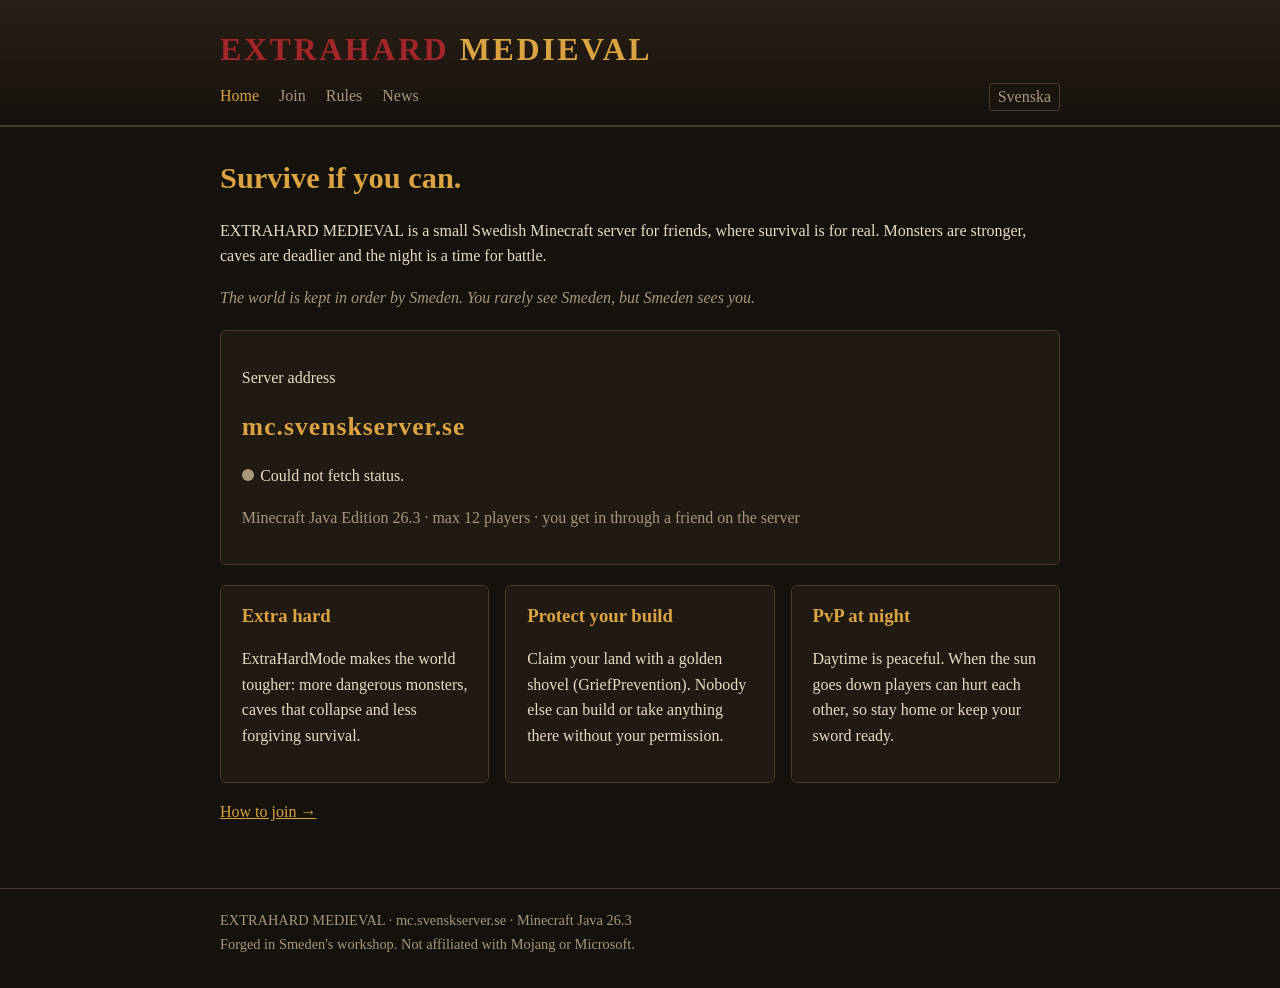
==== en/index.html @ 03857587 "Mjukare serveradress, ingen admin-namngivning, in kommer man genom en vän Co-Authored-By: Claude Opu" ====
<!DOCTYPE html>
<html lang="en">
<head>
<meta charset="utf-8">
<meta name="viewport" content="width=device-width, initial-scale=1">
<meta http-equiv="Content-Security-Policy" content="default-src 'self'; script-src 'self'; style-src 'self'; img-src 'self' data:; connect-src https://api.mcsrvstat.us; base-uri 'none'; form-action 'none'">
<meta name="referrer" content="strict-origin-when-cross-origin">
<title>EXTRAHARD MEDIEVAL</title>
<meta name="description" content="EXTRAHARD MEDIEVAL – a Swedish Minecraft server with harder survival. mc.svenskserver.se">
<link rel="alternate" hreflang="sv" href="https://www.svenskserver.se/">
<link rel="alternate" hreflang="en" href="https://www.svenskserver.se/en/">
<link rel="stylesheet" href="/assets/style.css">
</head>
<body>
<header><div class="wrap">
<a class="brand" href="/en/">EXTRAHARD <span>MEDIEVAL</span></a>
<nav>
<a href="/en/" aria-current="page">Home</a>
<a href="/en/join.html">Join</a>
<a href="/en/rules.html">Rules</a>
<a href="/en/news.html">News</a>
<a class="lang" href="/" hreflang="sv" lang="sv">Svenska</a>
</nav>
</div></header>
<main class="wrap">
<h1>Survive if you can.</h1>
<p>EXTRAHARD MEDIEVAL is a small Swedish Minecraft server for friends, where survival is for real.
Monsters are stronger, caves are deadlier and the night is a time for battle.</p>
<p class="muted"><em>The world is kept in order by Smeden. You rarely see Smeden, but Smeden sees you.</em></p>

<div class="panel">
<p>Server address</p>
<p><span class="address">mc.svenskserver.se</span></p>
<p id="status"><span class="status-dot"></span><span class="status-text">Fetching status …</span></p>
<p class="muted">Minecraft Java Edition 26.3 · max 12 players · you get in through a friend on the server</p>
</div>

<div class="grid">
<div class="panel"><h3>Extra hard</h3>
<p>ExtraHardMode makes the world tougher: more dangerous monsters, caves that collapse and less forgiving survival.</p></div>
<div class="panel"><h3>Protect your build</h3>
<p>Claim your land with a golden shovel (GriefPrevention). Nobody else can build or take anything there without your permission.</p></div>
<div class="panel"><h3>PvP at night</h3>
<p>Daytime is peaceful. When the sun goes down players can hurt each other, so stay home or keep your sword ready.</p></div>
</div>

<p><a href="/en/join.html">How to join →</a></p>
</main>
<footer><div class="wrap">
EXTRAHARD MEDIEVAL · mc.svenskserver.se · Minecraft Java 26.3<br>
Forged in Smeden's workshop. Not affiliated with Mojang or Microsoft.
</div></footer>
<script src="/assets/status.js"></script>
</body>
</html>
---- assets/style.css ----
:root {
  --bg: #15110d;
  --panel: #211a13;
  --edge: #4a3a26;
  --text: #e8dcc4;
  --muted: #a8977a;
  --gold: #d9a441;
  --blood: #a3262a;
  --ok: #6fae4f;
  font-family: Georgia, "Times New Roman", serif;
}

* { box-sizing: border-box; }

body {
  margin: 0;
  background: var(--bg);
  color: var(--text);
  line-height: 1.6;
}

a { color: var(--gold); }

header {
  border-bottom: 2px solid var(--edge);
  background: linear-gradient(#2a1f15, var(--bg));
}

.wrap { max-width: 880px; margin: 0 auto; padding: 0 1.25rem; }

.brand {
  display: block;
  padding: 1.5rem 0 0.5rem;
  text-decoration: none;
  font-size: 2rem;
  font-weight: bold;
  letter-spacing: 0.08em;
  color: var(--blood);
}
.brand span { color: var(--gold); }

nav { display: flex; flex-wrap: wrap; gap: 0.25rem 1.25rem; padding-bottom: 0.9rem; }
nav a { text-decoration: none; color: var(--muted); }
nav a:hover, nav a[aria-current="page"] { color: var(--gold); }
nav a.lang { margin-left: auto; border: 1px solid var(--edge); padding: 0 0.5rem; border-radius: 3px; }

main.wrap { padding-top: 2rem; padding-bottom: 3rem; }

h1, h2, h3 { color: var(--gold); line-height: 1.25; }
h1 { font-size: 1.9rem; margin-top: 0; }

.panel {
  background: var(--panel);
  border: 1px solid var(--edge);
  border-radius: 6px;
  padding: 1.1rem 1.3rem;
  margin: 1.25rem 0;
}

.address {
  font-size: 1.6rem;
  font-weight: bold;
  letter-spacing: 0.04em;
  color: var(--gold);
}
li .address { font-size: 1.1rem; }

.status-dot {
  display: inline-block;
  width: 0.75rem; height: 0.75rem;
  border-radius: 50%;
  background: var(--muted);
  margin-right: 0.4rem;
}
.status-dot.up { background: var(--ok); }
.status-dot.down { background: var(--blood); }

.grid { display: grid; gap: 1rem; grid-template-columns: repeat(auto-fit, minmax(240px, 1fr)); }
.grid .panel { margin: 0; }
.grid h3 { margin-top: 0; }

ol li, ul li { margin: 0.3rem 0; }

.muted { color: var(--muted); }

footer {
  border-top: 1px solid var(--edge);
  padding: 1.25rem 0 2rem;
  color: var(--muted);
  font-size: 0.9rem;
}
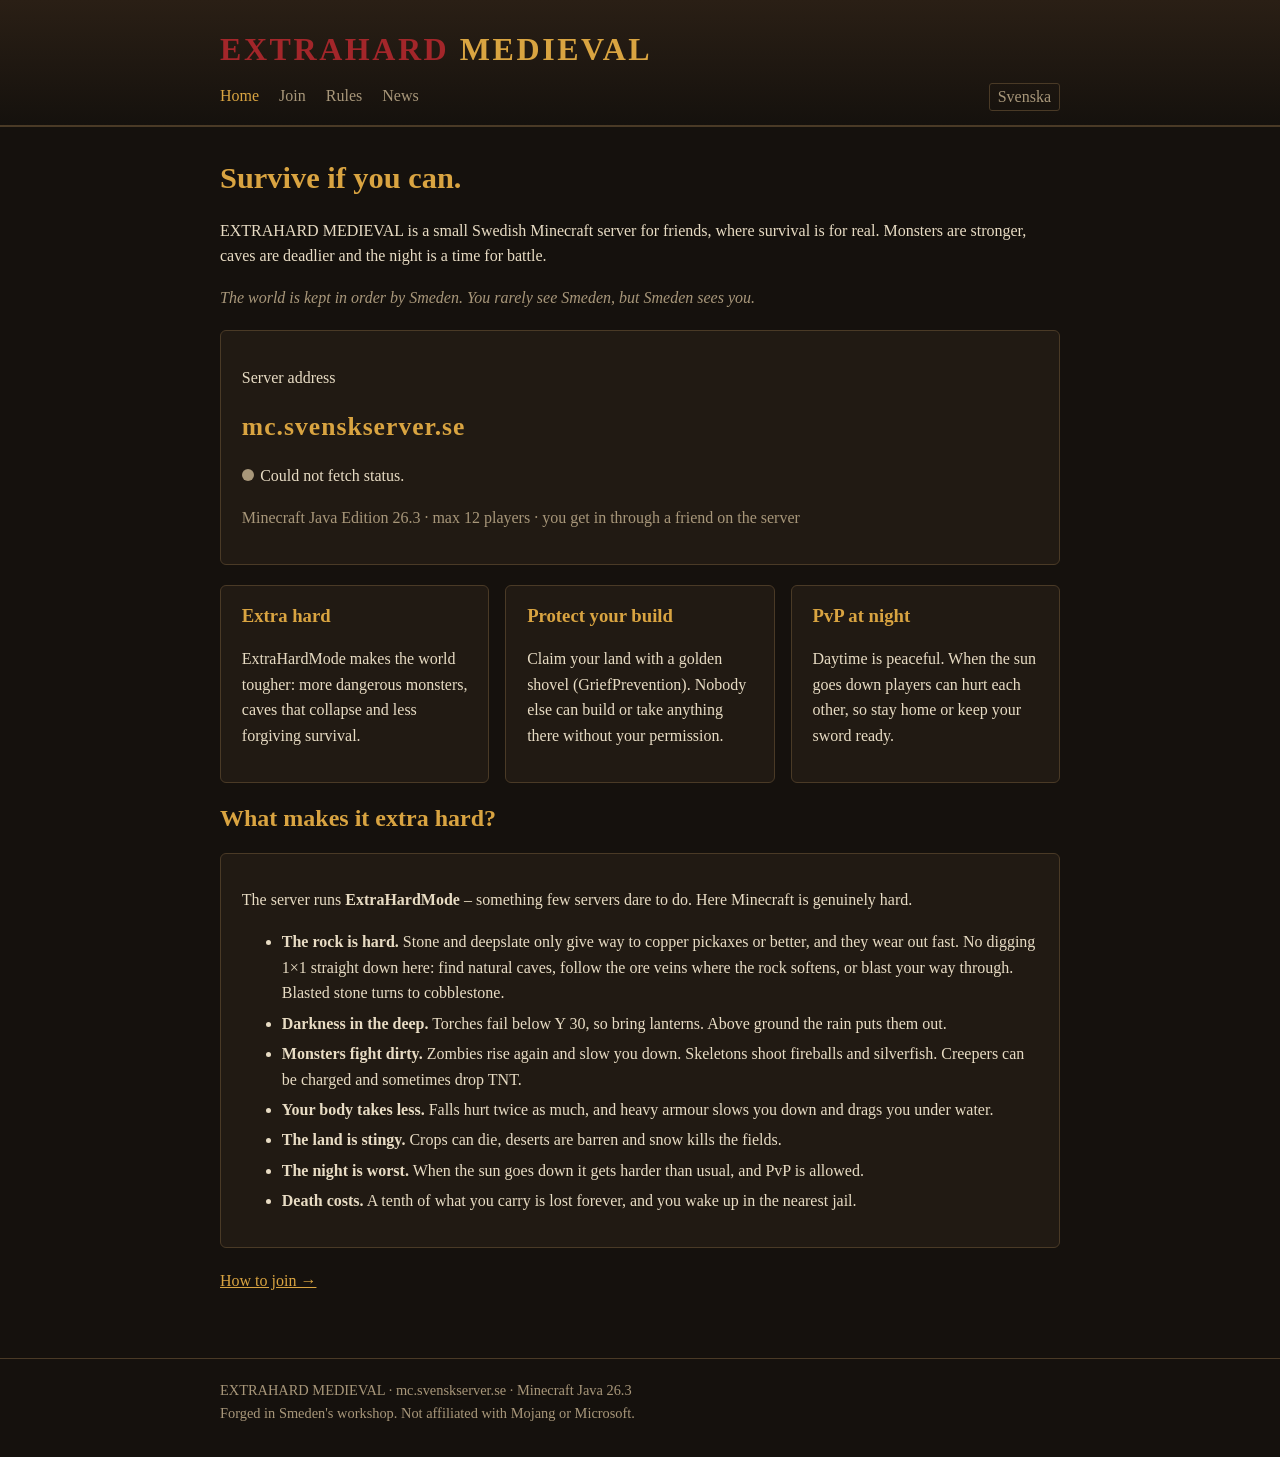
==== commit fa7f6db5: "Startsidan: Vad gör det extrahårt? (ExtraHardMode, berget, mörkret, monstren) Co-Authored-By: Claude" ====
--- a/en/index.html
+++ b/en/index.html
@@ -44,6 +44,20 @@
 <p>Daytime is peaceful. When the sun goes down players can hurt each other, so stay home or keep your sword ready.</p></div>
 </div>
 
+<h2>What makes it extra hard?</h2>
+<div class="panel">
+<p>The server runs <strong>ExtraHardMode</strong> – something few servers dare to do. Here Minecraft is genuinely hard.</p>
+<ul>
+<li><strong>The rock is hard.</strong> Stone and deepslate only give way to copper pickaxes or better, and they wear out fast. No digging 1×1 straight down here: find natural caves, follow the ore veins where the rock softens, or blast your way through. Blasted stone turns to cobblestone.</li>
+<li><strong>Darkness in the deep.</strong> Torches fail below Y 30, so bring lanterns. Above ground the rain puts them out.</li>
+<li><strong>Monsters fight dirty.</strong> Zombies rise again and slow you down. Skeletons shoot fireballs and silverfish. Creepers can be charged and sometimes drop TNT.</li>
+<li><strong>Your body takes less.</strong> Falls hurt twice as much, and heavy armour slows you down and drags you under water.</li>
+<li><strong>The land is stingy.</strong> Crops can die, deserts are barren and snow kills the fields.</li>
+<li><strong>The night is worst.</strong> When the sun goes down it gets harder than usual, and PvP is allowed.</li>
+<li><strong>Death costs.</strong> A tenth of what you carry is lost forever, and you wake up in the nearest jail.</li>
+</ul>
+</div>
+
 <p><a href="/en/join.html">How to join →</a></p>
 </main>
 <footer><div class="wrap">
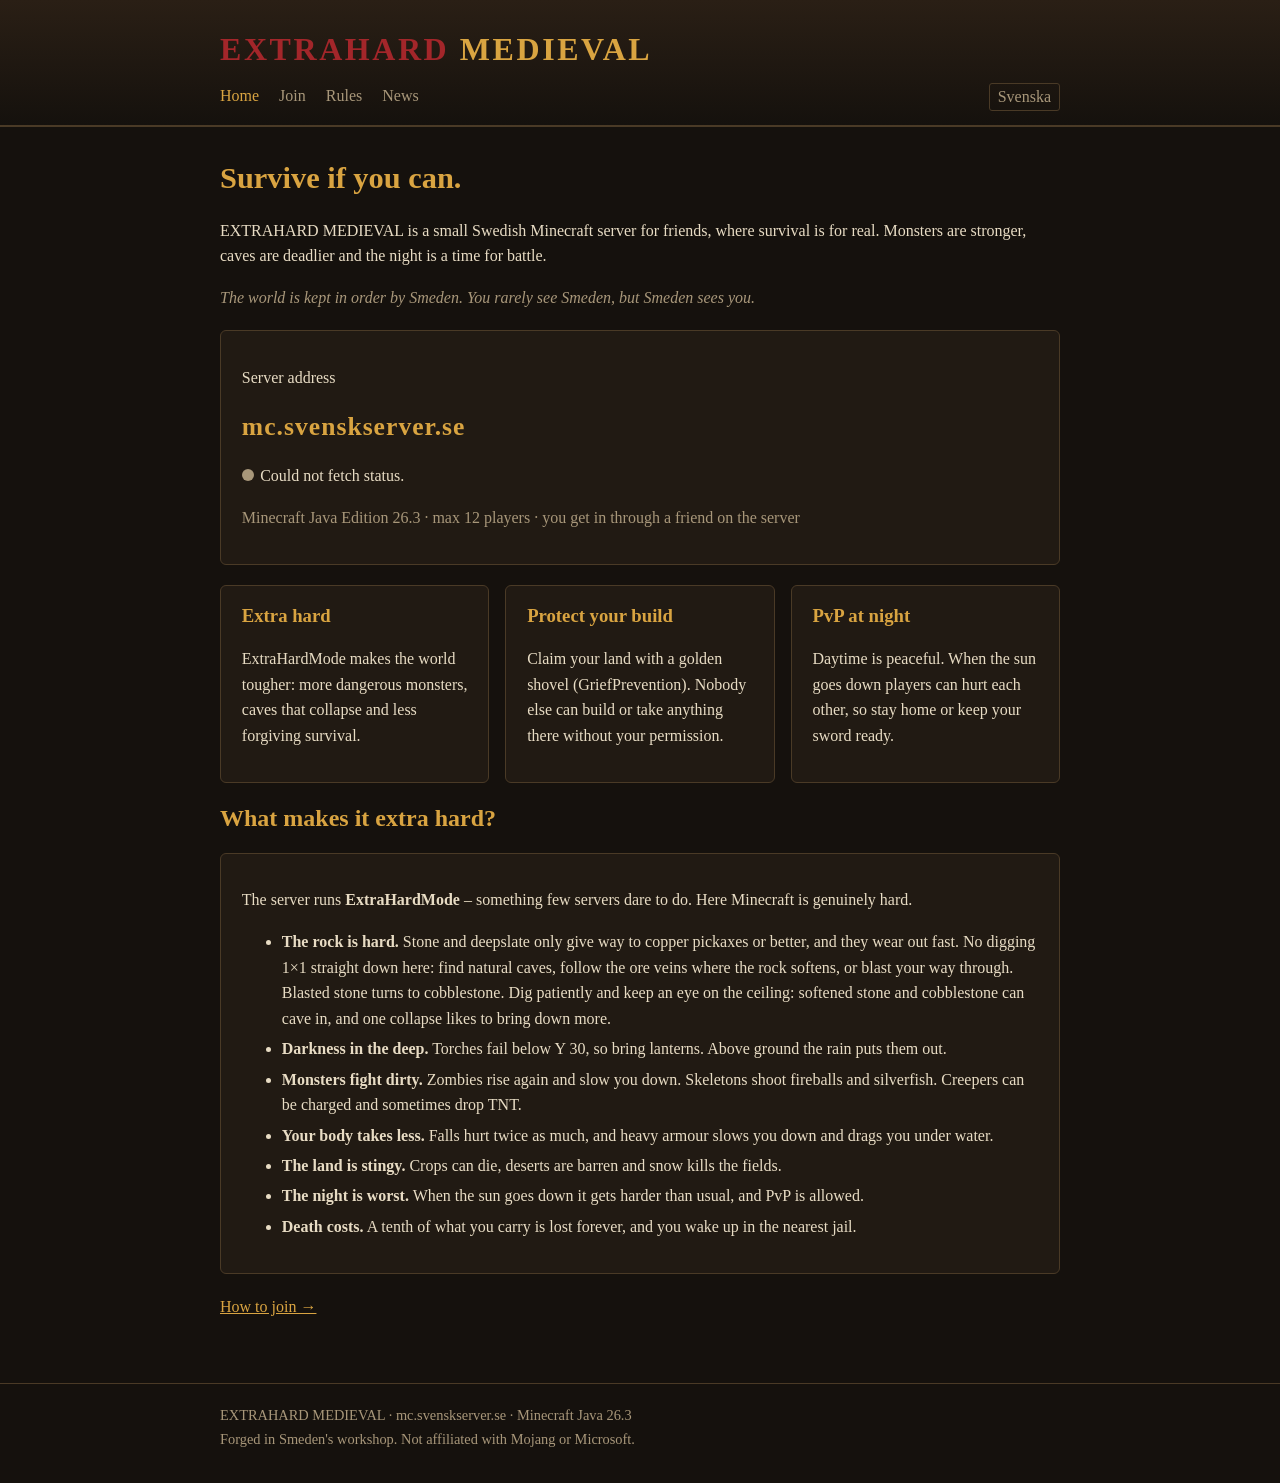
==== commit d0d3a873: "Extrahårt: tålamod och ras i berget Co-Authored-By: Claude Opus 5.5 <noreply@anthropic.com>" ====
--- a/en/index.html
+++ b/en/index.html
@@ -48,7 +48,7 @@
 <div class="panel">
 <p>The server runs <strong>ExtraHardMode</strong> – something few servers dare to do. Here Minecraft is genuinely hard.</p>
 <ul>
-<li><strong>The rock is hard.</strong> Stone and deepslate only give way to copper pickaxes or better, and they wear out fast. No digging 1×1 straight down here: find natural caves, follow the ore veins where the rock softens, or blast your way through. Blasted stone turns to cobblestone.</li>
+<li><strong>The rock is hard.</strong> Stone and deepslate only give way to copper pickaxes or better, and they wear out fast. No digging 1×1 straight down here: find natural caves, follow the ore veins where the rock softens, or blast your way through. Blasted stone turns to cobblestone. Dig patiently and keep an eye on the ceiling: softened stone and cobblestone can cave in, and one collapse likes to bring down more.</li>
 <li><strong>Darkness in the deep.</strong> Torches fail below Y 30, so bring lanterns. Above ground the rain puts them out.</li>
 <li><strong>Monsters fight dirty.</strong> Zombies rise again and slow you down. Skeletons shoot fireballs and silverfish. Creepers can be charged and sometimes drop TNT.</li>
 <li><strong>Your body takes less.</strong> Falls hurt twice as much, and heavy armour slows you down and drags you under water.</li>
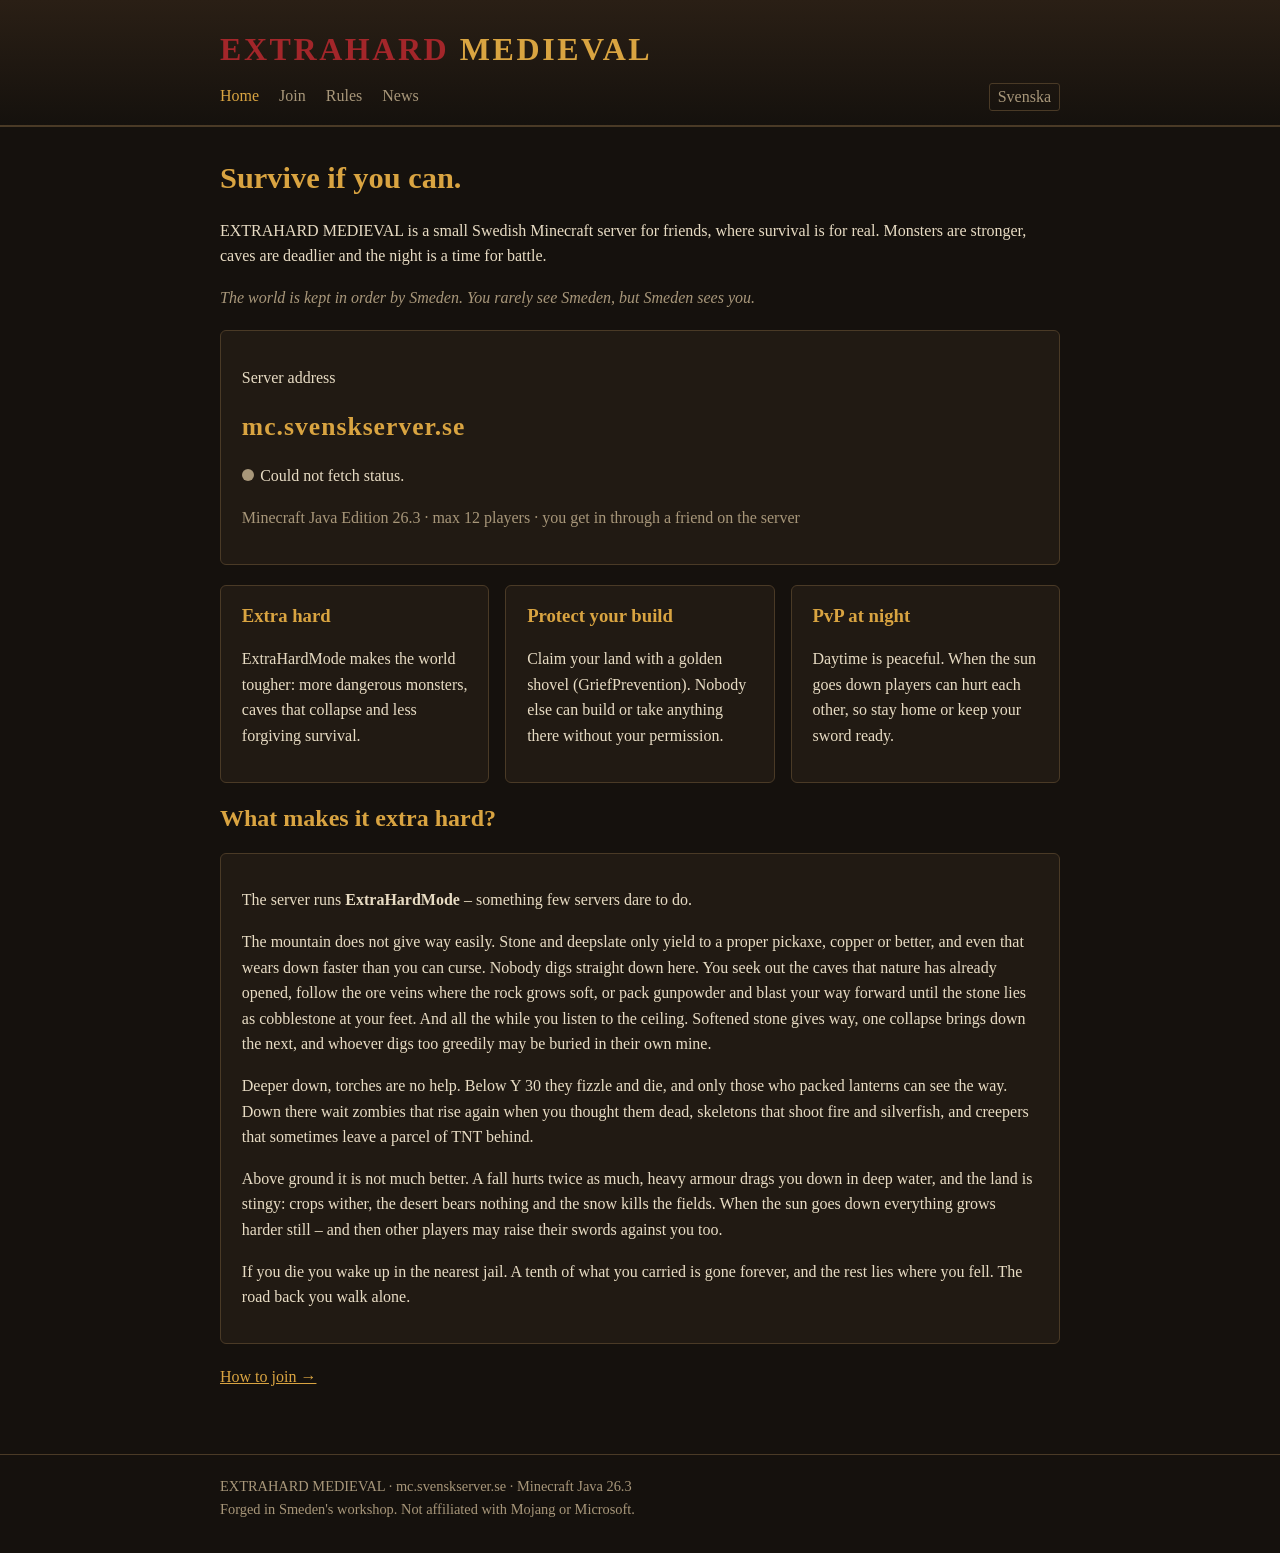
==== commit e2c381f4: "Extrahårt som berättelse i stället för punktlista Co-Authored-By: Claude Opus 5.5 <noreply@anthropic" ====
--- a/en/index.html
+++ b/en/index.html
@@ -46,16 +46,11 @@
 
 <h2>What makes it extra hard?</h2>
 <div class="panel">
-<p>The server runs <strong>ExtraHardMode</strong> – something few servers dare to do. Here Minecraft is genuinely hard.</p>
-<ul>
-<li><strong>The rock is hard.</strong> Stone and deepslate only give way to copper pickaxes or better, and they wear out fast. No digging 1×1 straight down here: find natural caves, follow the ore veins where the rock softens, or blast your way through. Blasted stone turns to cobblestone. Dig patiently and keep an eye on the ceiling: softened stone and cobblestone can cave in, and one collapse likes to bring down more.</li>
-<li><strong>Darkness in the deep.</strong> Torches fail below Y 30, so bring lanterns. Above ground the rain puts them out.</li>
-<li><strong>Monsters fight dirty.</strong> Zombies rise again and slow you down. Skeletons shoot fireballs and silverfish. Creepers can be charged and sometimes drop TNT.</li>
-<li><strong>Your body takes less.</strong> Falls hurt twice as much, and heavy armour slows you down and drags you under water.</li>
-<li><strong>The land is stingy.</strong> Crops can die, deserts are barren and snow kills the fields.</li>
-<li><strong>The night is worst.</strong> When the sun goes down it gets harder than usual, and PvP is allowed.</li>
-<li><strong>Death costs.</strong> A tenth of what you carry is lost forever, and you wake up in the nearest jail.</li>
-</ul>
+<p>The server runs <strong>ExtraHardMode</strong> – something few servers dare to do.</p>
+<p>The mountain does not give way easily. Stone and deepslate only yield to a proper pickaxe, copper or better, and even that wears down faster than you can curse. Nobody digs straight down here. You seek out the caves that nature has already opened, follow the ore veins where the rock grows soft, or pack gunpowder and blast your way forward until the stone lies as cobblestone at your feet. And all the while you listen to the ceiling. Softened stone gives way, one collapse brings down the next, and whoever digs too greedily may be buried in their own mine.</p>
+<p>Deeper down, torches are no help. Below Y 30 they fizzle and die, and only those who packed lanterns can see the way. Down there wait zombies that rise again when you thought them dead, skeletons that shoot fire and silverfish, and creepers that sometimes leave a parcel of TNT behind.</p>
+<p>Above ground it is not much better. A fall hurts twice as much, heavy armour drags you down in deep water, and the land is stingy: crops wither, the desert bears nothing and the snow kills the fields. When the sun goes down everything grows harder still – and then other players may raise their swords against you too.</p>
+<p>If you die you wake up in the nearest jail. A tenth of what you carried is gone forever, and the rest lies where you fell. The road back you walk alone.</p>
 </div>
 
 <p><a href="/en/join.html">How to join →</a></p>
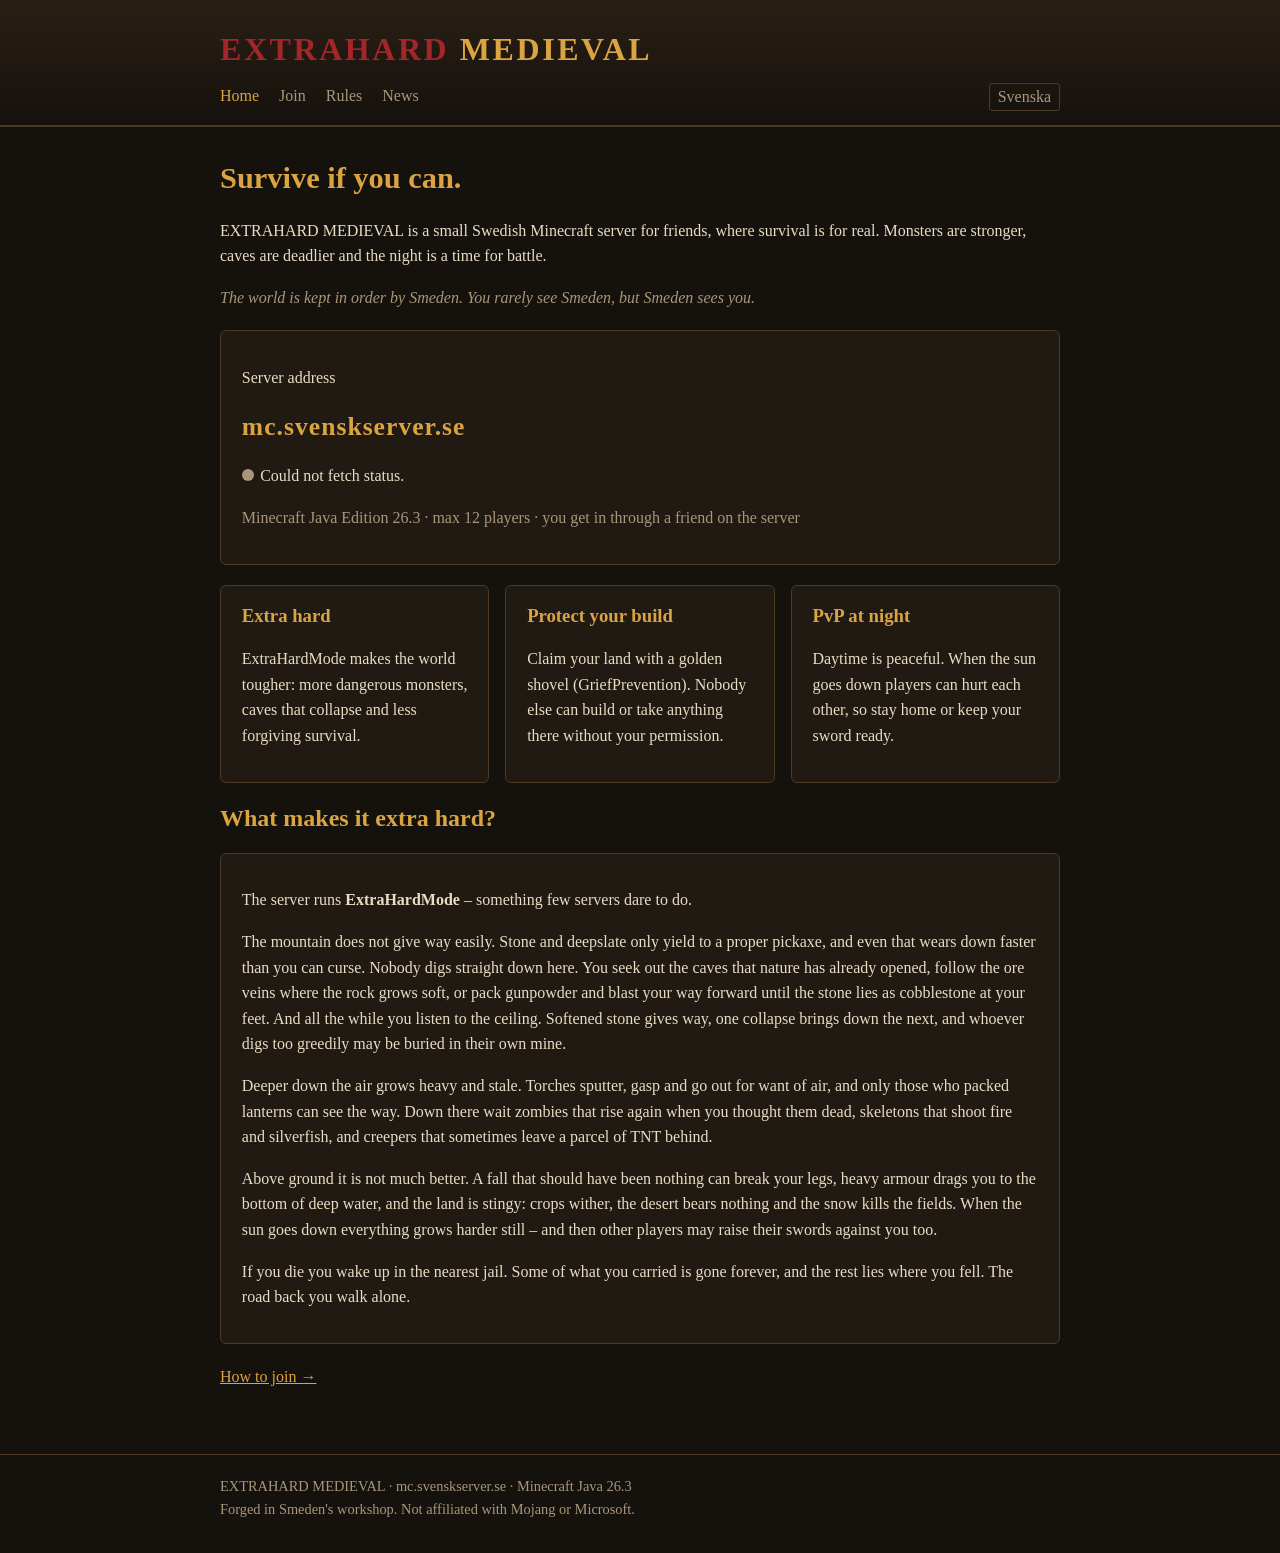
==== commit dae4e2f5: "Extrahårt: berättande förklaringar i stället för siffror Co-Authored-By: Claude Opus 5.5 <noreply@an" ====
--- a/en/index.html
+++ b/en/index.html
@@ -47,10 +47,10 @@
 <h2>What makes it extra hard?</h2>
 <div class="panel">
 <p>The server runs <strong>ExtraHardMode</strong> – something few servers dare to do.</p>
-<p>The mountain does not give way easily. Stone and deepslate only yield to a proper pickaxe, copper or better, and even that wears down faster than you can curse. Nobody digs straight down here. You seek out the caves that nature has already opened, follow the ore veins where the rock grows soft, or pack gunpowder and blast your way forward until the stone lies as cobblestone at your feet. And all the while you listen to the ceiling. Softened stone gives way, one collapse brings down the next, and whoever digs too greedily may be buried in their own mine.</p>
-<p>Deeper down, torches are no help. Below Y 30 they fizzle and die, and only those who packed lanterns can see the way. Down there wait zombies that rise again when you thought them dead, skeletons that shoot fire and silverfish, and creepers that sometimes leave a parcel of TNT behind.</p>
-<p>Above ground it is not much better. A fall hurts twice as much, heavy armour drags you down in deep water, and the land is stingy: crops wither, the desert bears nothing and the snow kills the fields. When the sun goes down everything grows harder still – and then other players may raise their swords against you too.</p>
-<p>If you die you wake up in the nearest jail. A tenth of what you carried is gone forever, and the rest lies where you fell. The road back you walk alone.</p>
+<p>The mountain does not give way easily. Stone and deepslate only yield to a proper pickaxe, and even that wears down faster than you can curse. Nobody digs straight down here. You seek out the caves that nature has already opened, follow the ore veins where the rock grows soft, or pack gunpowder and blast your way forward until the stone lies as cobblestone at your feet. And all the while you listen to the ceiling. Softened stone gives way, one collapse brings down the next, and whoever digs too greedily may be buried in their own mine.</p>
+<p>Deeper down the air grows heavy and stale. Torches sputter, gasp and go out for want of air, and only those who packed lanterns can see the way. Down there wait zombies that rise again when you thought them dead, skeletons that shoot fire and silverfish, and creepers that sometimes leave a parcel of TNT behind.</p>
+<p>Above ground it is not much better. A fall that should have been nothing can break your legs, heavy armour drags you to the bottom of deep water, and the land is stingy: crops wither, the desert bears nothing and the snow kills the fields. When the sun goes down everything grows harder still – and then other players may raise their swords against you too.</p>
+<p>If you die you wake up in the nearest jail. Some of what you carried is gone forever, and the rest lies where you fell. The road back you walk alone.</p>
 </div>
 
 <p><a href="/en/join.html">How to join →</a></p>
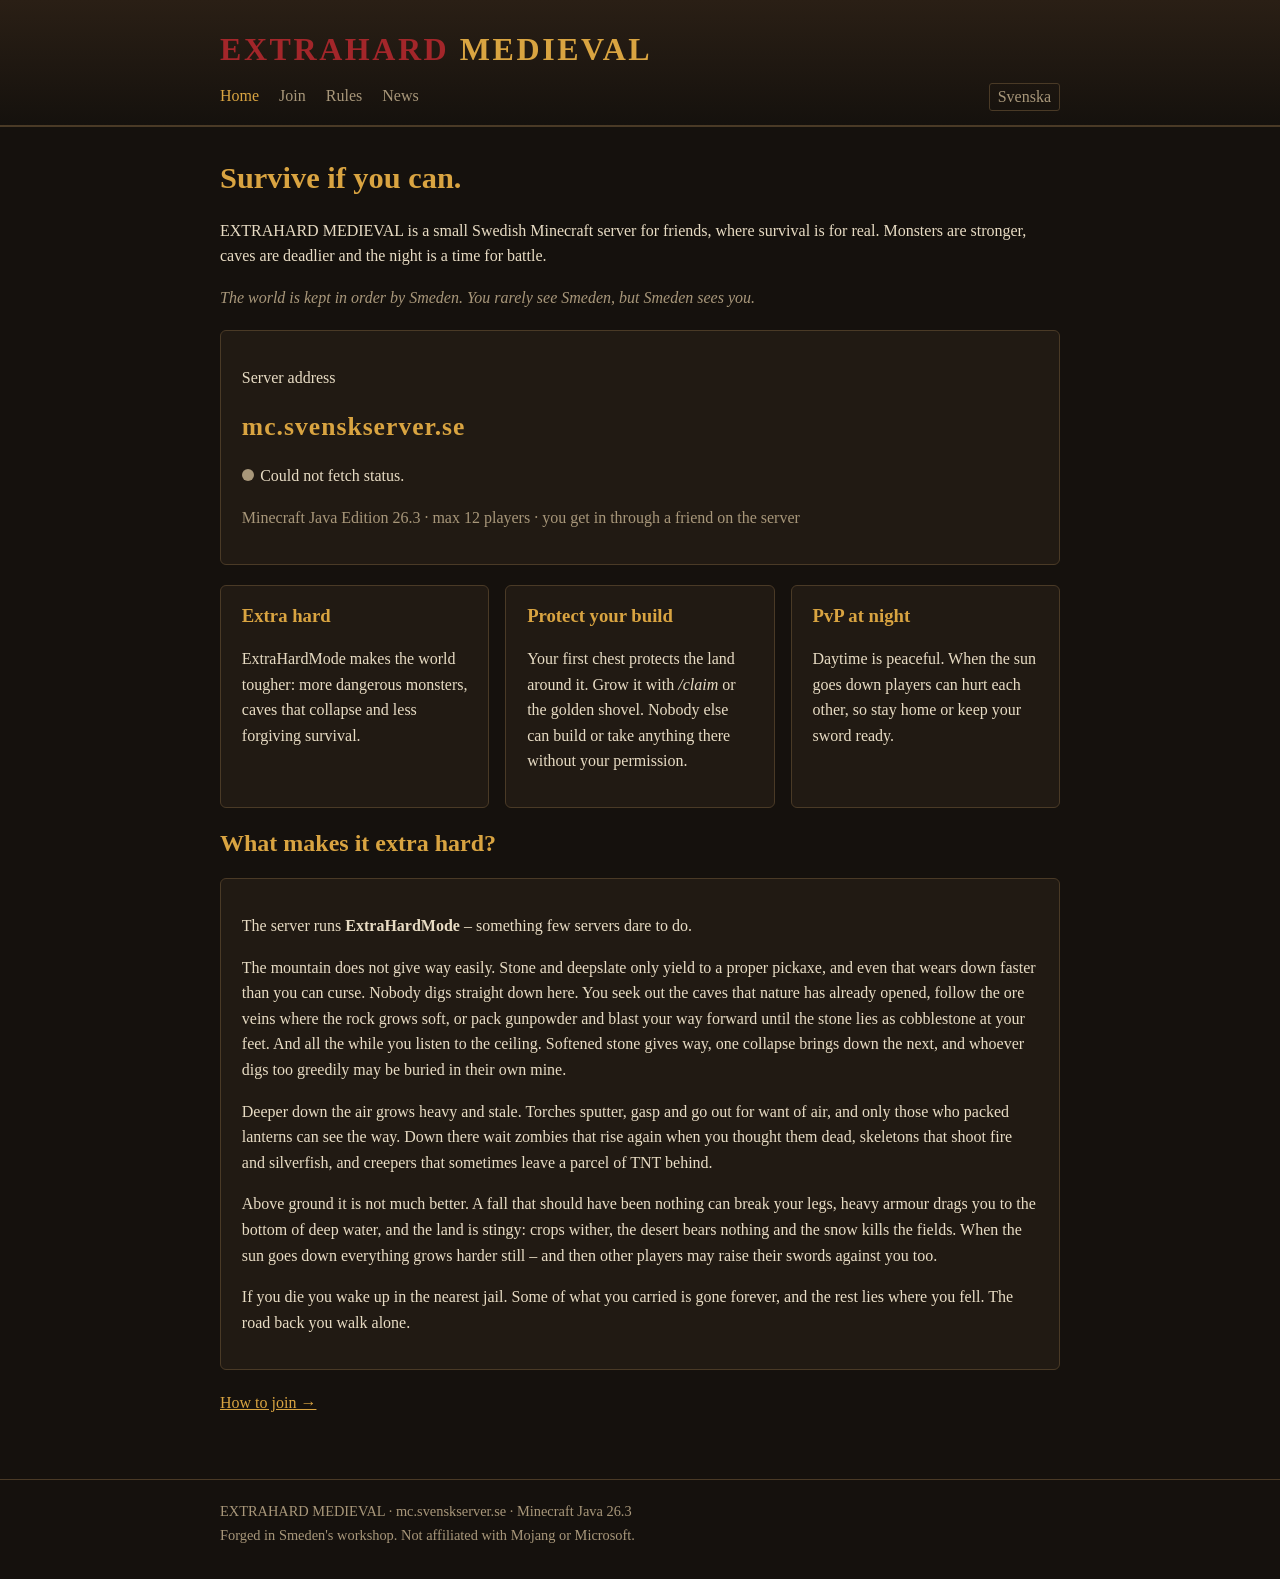
==== commit b0640bcc: "Första kistan skyddar marken, utöka med /claim Co-Authored-By: Claude Opus 5.5 <noreply@anthropic.co" ====
--- a/en/index.html
+++ b/en/index.html
@@ -39,7 +39,7 @@
 <div class="panel"><h3>Extra hard</h3>
 <p>ExtraHardMode makes the world tougher: more dangerous monsters, caves that collapse and less forgiving survival.</p></div>
 <div class="panel"><h3>Protect your build</h3>
-<p>Claim your land with a golden shovel (GriefPrevention). Nobody else can build or take anything there without your permission.</p></div>
+<p>Your first chest protects the land around it. Grow it with <em>/claim</em> or the golden shovel. Nobody else can build or take anything there without your permission.</p></div>
 <div class="panel"><h3>PvP at night</h3>
 <p>Daytime is peaceful. When the sun goes down players can hurt each other, so stay home or keep your sword ready.</p></div>
 </div>
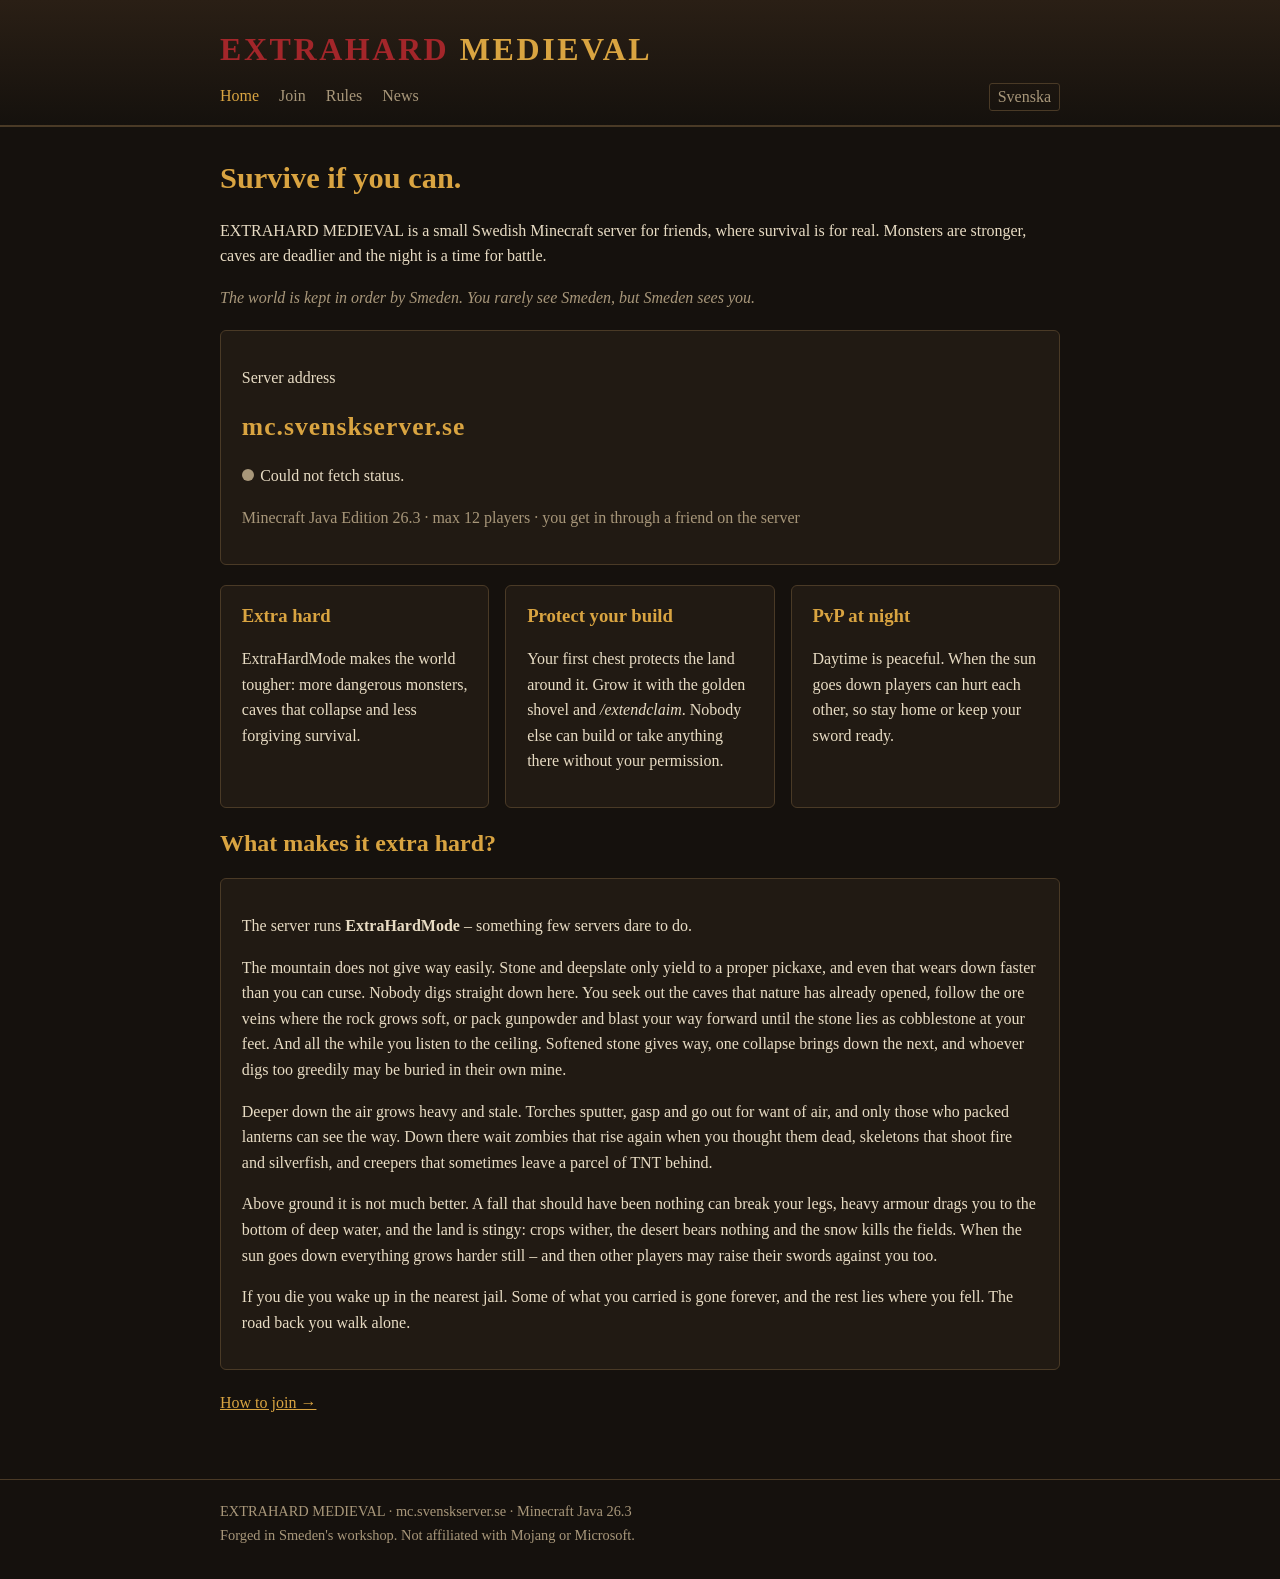
==== commit b3006cb3: "Guldspade och /extendclaim, varje bybomord en ny chansning Co-Authored-By: Claude Opus 5.5 <noreply@" ====
--- a/en/index.html
+++ b/en/index.html
@@ -39,7 +39,7 @@
 <div class="panel"><h3>Extra hard</h3>
 <p>ExtraHardMode makes the world tougher: more dangerous monsters, caves that collapse and less forgiving survival.</p></div>
 <div class="panel"><h3>Protect your build</h3>
-<p>Your first chest protects the land around it. Grow it with <em>/claim</em> or the golden shovel. Nobody else can build or take anything there without your permission.</p></div>
+<p>Your first chest protects the land around it. Grow it with the golden shovel and <em>/extendclaim</em>. Nobody else can build or take anything there without your permission.</p></div>
 <div class="panel"><h3>PvP at night</h3>
 <p>Daytime is peaceful. When the sun goes down players can hurt each other, so stay home or keep your sword ready.</p></div>
 </div>
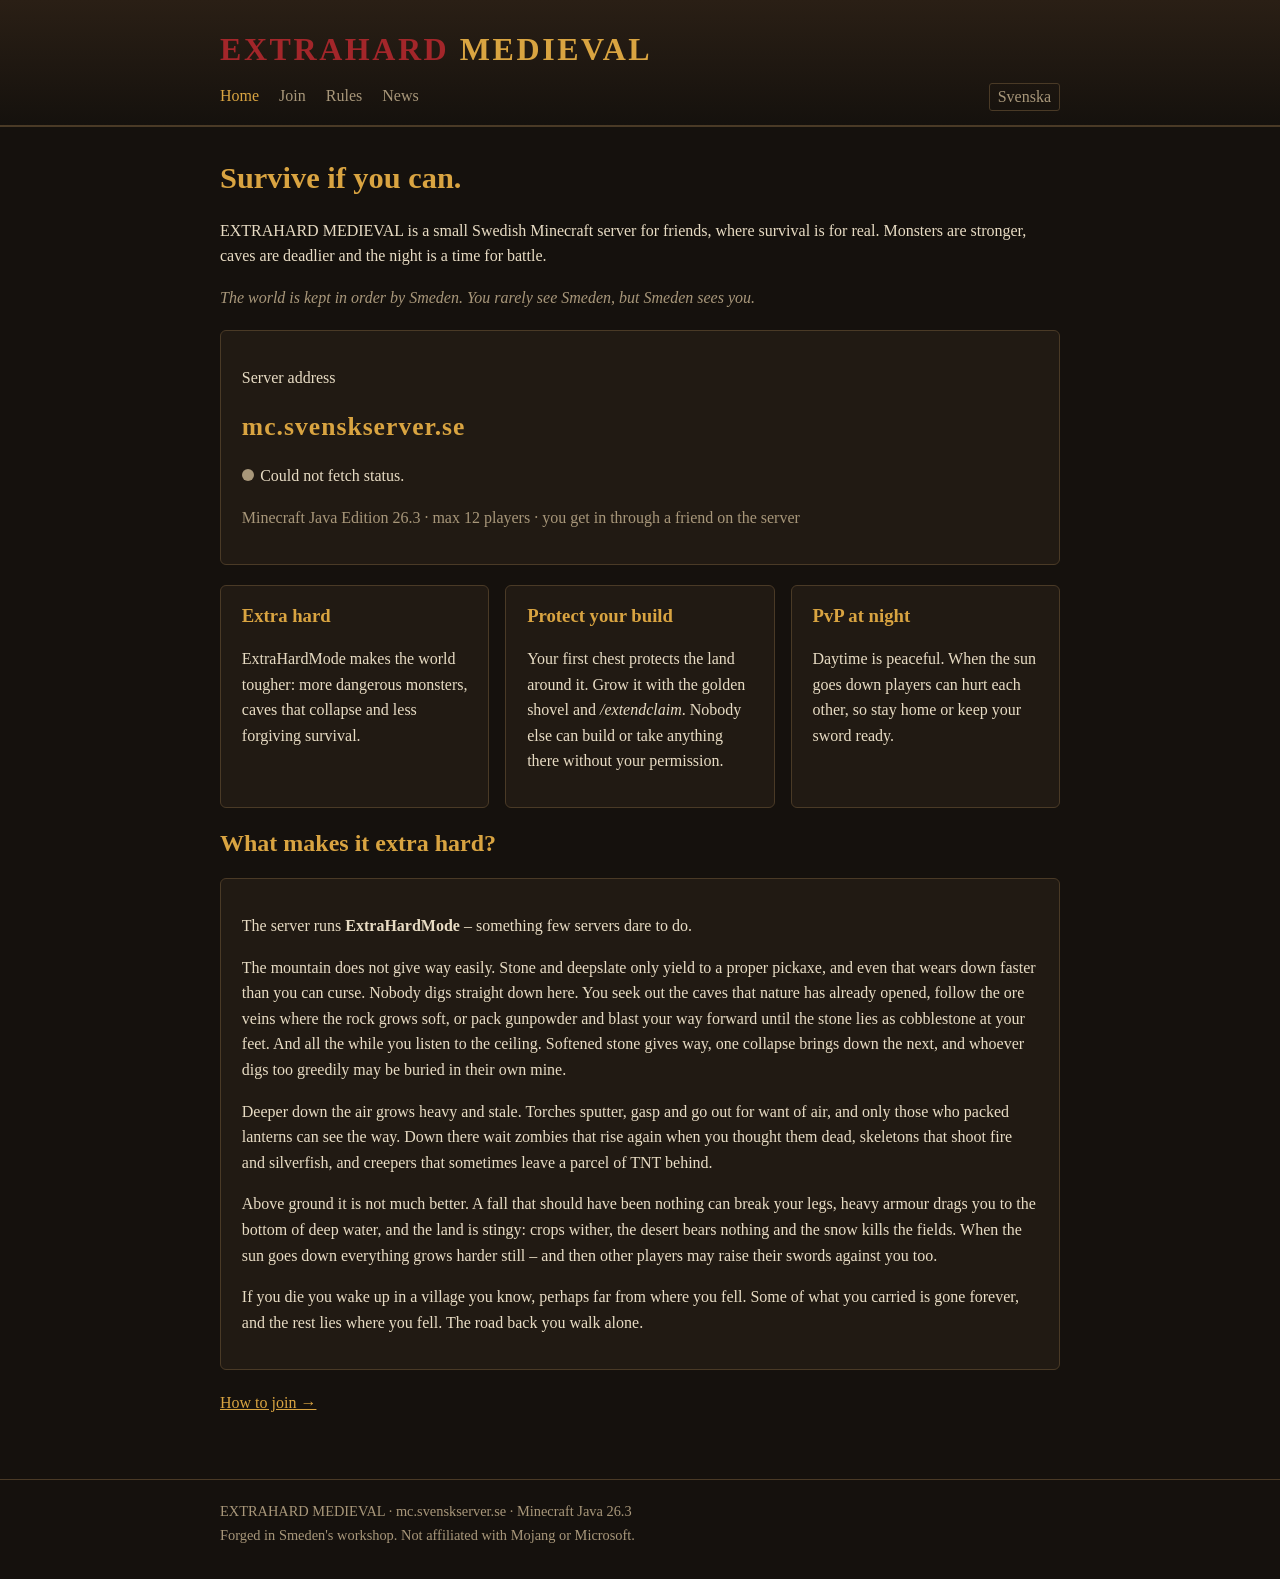
==== commit e8e2fec8: "Byarna tar emot de döda: byrespawn och spawnbyn Co-Authored-By: Claude Opus 5.5 <noreply@anthropic.c" ====
--- a/en/index.html
+++ b/en/index.html
@@ -50,7 +50,7 @@
 <p>The mountain does not give way easily. Stone and deepslate only yield to a proper pickaxe, and even that wears down faster than you can curse. Nobody digs straight down here. You seek out the caves that nature has already opened, follow the ore veins where the rock grows soft, or pack gunpowder and blast your way forward until the stone lies as cobblestone at your feet. And all the while you listen to the ceiling. Softened stone gives way, one collapse brings down the next, and whoever digs too greedily may be buried in their own mine.</p>
 <p>Deeper down the air grows heavy and stale. Torches sputter, gasp and go out for want of air, and only those who packed lanterns can see the way. Down there wait zombies that rise again when you thought them dead, skeletons that shoot fire and silverfish, and creepers that sometimes leave a parcel of TNT behind.</p>
 <p>Above ground it is not much better. A fall that should have been nothing can break your legs, heavy armour drags you to the bottom of deep water, and the land is stingy: crops wither, the desert bears nothing and the snow kills the fields. When the sun goes down everything grows harder still – and then other players may raise their swords against you too.</p>
-<p>If you die you wake up in the nearest jail. Some of what you carried is gone forever, and the rest lies where you fell. The road back you walk alone.</p>
+<p>If you die you wake up in a village you know, perhaps far from where you fell. Some of what you carried is gone forever, and the rest lies where you fell. The road back you walk alone.</p>
 </div>
 
 <p><a href="/en/join.html">How to join →</a></p>
